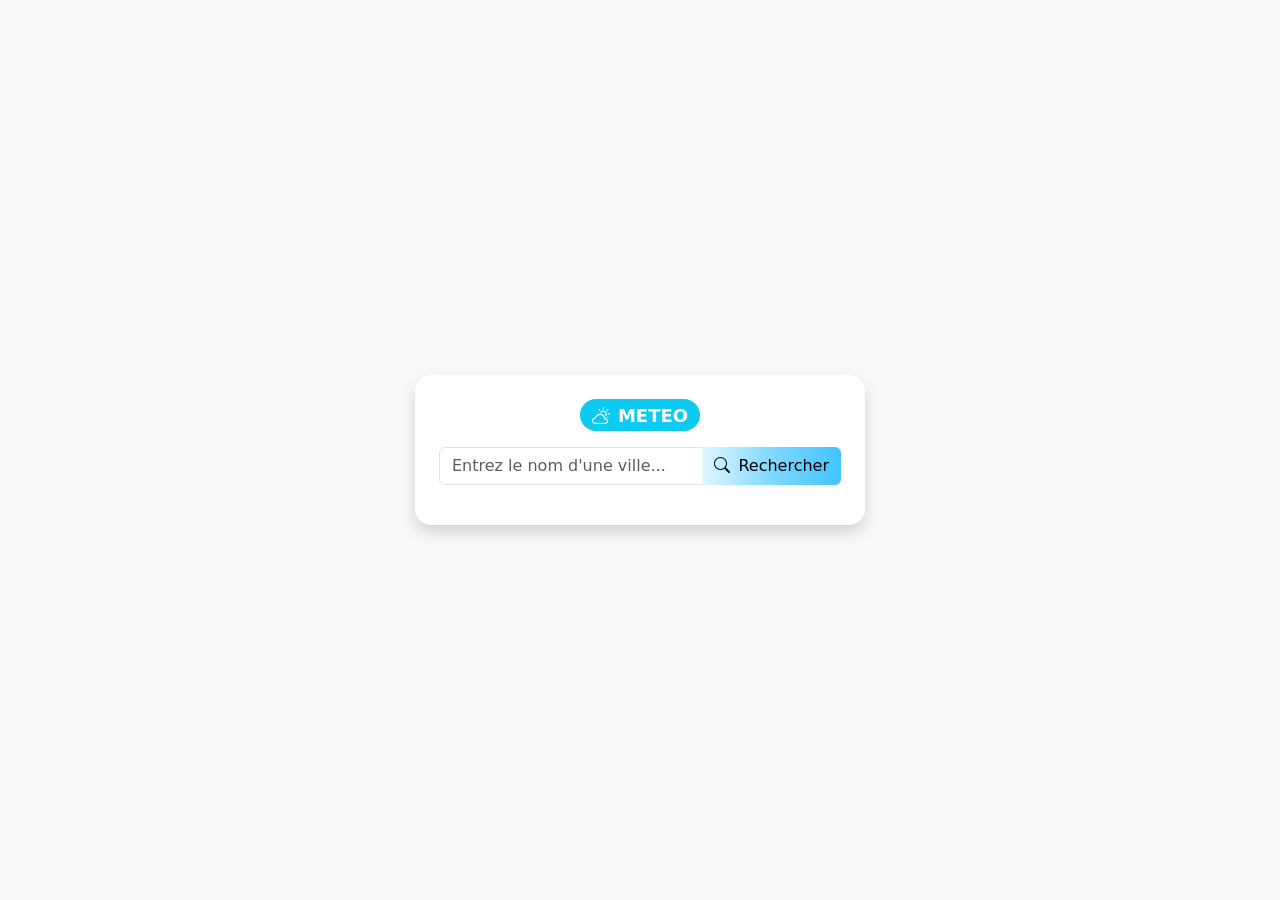
==== meteo.html @ 2a3bf315 "le projet météo" ====
<!DOCTYPE html>
<html lang="en">
<head>
    <meta charset="UTF-8">
    <meta name="viewport" content="width=device-width, initial-scale=1.0">
    <title>Document</title>

    <link href="https://cdn.jsdelivr.net/npm/bootstrap@5.3.0/dist/css/bootstrap.min.css" rel="stylesheet">
    <link href="https://fonts.googleapis.com/css2?family=Montserrat:wght@400;500;700&display=swap" rel="stylesheet">
    <link rel="stylesheet" href="https://cdnjs.cloudflare.com/ajax/libs/font-awesome/6.0.0/css/all.min.css">
    <link rel="stylesheet" href="https://cdnjs.cloudflare.com/ajax/libs/font-awesome/6.5.1/css/all.min.css">
    <link rel="stylesheet" href="https://cdn.jsdelivr.net/npm/bootstrap-icons@1.11.3/font/bootstrap-icons.min.css">

    <style>

        .btn:hover {
            
            background-image: linear-gradient(to right, #40c4ff, #80d8ff, #e0f7ff) !important;
            transform: scale(1.05);
            box-shadow: 0 4px 8px rgba(0, 0, 0, 0.15); /* Ombre douce sous le bouton */
            color: #002752 !important;
        }

        #title {
            background-color: #b5e6f7;
            border-radius: 25px;
            margin-left: 100px;
            margin-right: 100px;
            
        }

        li {
            list-style-type: none;
            font-weight: bold;
        }
    </style>


    
</head>

<body class="bg-light d-flex justify-content-center align-items-center min-vh-100 m-0">
    
    <div class="card p-4 shadow border-0 rounded-4" style="max-width: 450px; width: 100%;">
        <h4 class="text-center mb-3"><span class="badge rounded-pill bg-info"><i class="bi bi-cloud-sun me-2"></i>METEO</span></h4>

        <!-- Barre de recherche complète -->

        <div class="input-group mb-3">
            <input type="text" class="form-control" placeholder="Entrez le nom d'une ville..." id="ville">
            <button class="btn" type="button" id="button-addon2" style="background-image: linear-gradient(to right, #e0f7ff, #80d8ff, #40c4ff); color: #000; border: none;"><i class="bi bi-search me-2"></i>Rechercher</button>
        </div>
        <!-- Le bloc météo masqué viendra se placer juste ici plus tard -->
        <div id="bloc-meteo" class="d-none mt-3 text-center">
            <!-- Contenu des résultats -->
             <ul>
                <li>Pays: <span><p id="country"></p></span></li>
                <li>Région: <span><p id="area"></p></span></li>
                <li>Nom de la ville: <span><p id="name"></p></span></li>
                <li>Température: <span><p id="temperature"></p></span></li>
                <li>Humidité: <span><p id="humidity"></p></span></li>
                <li>Vent: <span><p id="wind"></p></span></li>
            </ul>
        </div>
    </div>


    <script>
        const bouton = document.getElementById("button-addon2");
        const input = document.getElementById("ville");
        const country = document.getElementById("country");
        const area = document.getElementById("area");
        const nom = document.getElementById("name");
        const temp = document.getElementById("temperature");
        const humi = document.getElementById("humidity");
        const air = document.getElementById("wind");
        const carteMeteo = document.getElementById("bloc-meteo");


        

        

        async function obtenirmeteo(ville) {

            try {
                const reponse = await fetch(`https://wttr.in/${encodeURIComponent(ville)}?format=j1`);
                const donnees = await reponse.json();

                country.textContent = donnees.nearest_area[0].country[0].value;
                
                nom.textContent = donnees.nearest_area[0].areaName[0].value;

                area.textContent = donnees.nearest_area[0]?.region[0].value;
                
                temp.textContent = `${donnees.current_condition[0].temp_C}°C`;
                humi.textContent = donnees.current_condition[0].humidity;
                air.textContent = `${donnees.current_condition[0].windspeedKmph}km/h`;

                
                carteMeteo.classList.remove("d-none");

            } catch (error) {
                alert("Erreur lors de la récupération des données. Veuillez vérifier le nom de la ville.");
                carteMeteo.classList.remove("d-none");

            }

            
            
        }

        bouton.addEventListener("click", () => {
            if (input.value !== "") {
                obtenirmeteo(input.value);
            }
            
        
            
        })
    </script>
</body>
</html>
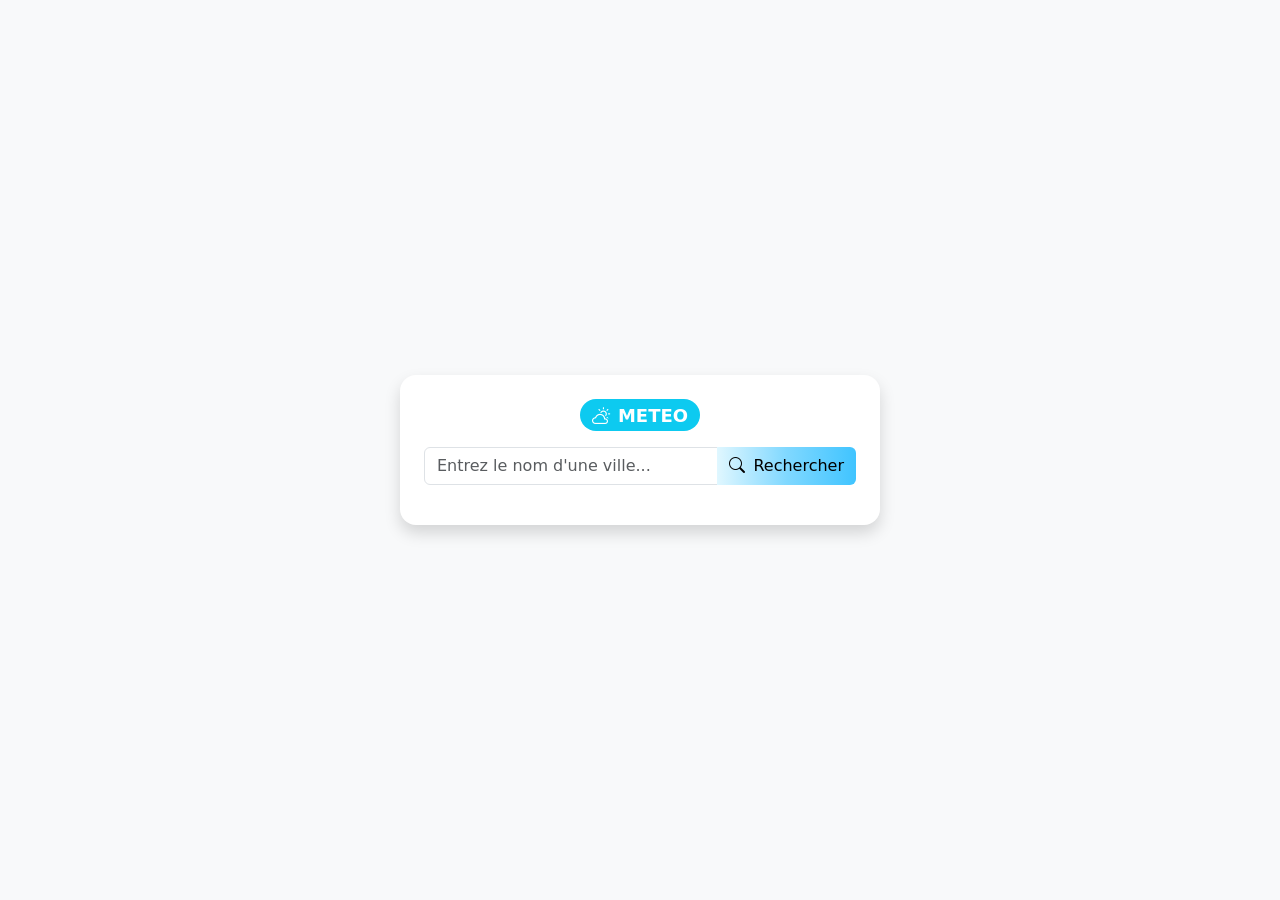
==== commit 310533c8: "météo presque terminé" ====
--- a/meteo.html
+++ b/meteo.html
@@ -3,12 +3,10 @@
 <head>
     <meta charset="UTF-8">
     <meta name="viewport" content="width=device-width, initial-scale=1.0">
-    <title>Document</title>
+    <title>Météo</title>
 
     <link href="https://cdn.jsdelivr.net/npm/bootstrap@5.3.0/dist/css/bootstrap.min.css" rel="stylesheet">
     <link href="https://fonts.googleapis.com/css2?family=Montserrat:wght@400;500;700&display=swap" rel="stylesheet">
-    <link rel="stylesheet" href="https://cdnjs.cloudflare.com/ajax/libs/font-awesome/6.0.0/css/all.min.css">
-    <link rel="stylesheet" href="https://cdnjs.cloudflare.com/ajax/libs/font-awesome/6.5.1/css/all.min.css">
     <link rel="stylesheet" href="https://cdn.jsdelivr.net/npm/bootstrap-icons@1.11.3/font/bootstrap-icons.min.css">
 
     <style>
@@ -16,7 +14,7 @@
         .btn:hover {
             
             background-image: linear-gradient(to right, #40c4ff, #80d8ff, #e0f7ff) !important;
-            transform: scale(1.05);
+            
             box-shadow: 0 4px 8px rgba(0, 0, 0, 0.15); /* Ombre douce sous le bouton */
             color: #002752 !important;
         }
@@ -41,67 +39,177 @@
 
 <body class="bg-light d-flex justify-content-center align-items-center min-vh-100 m-0">
     
-    <div class="card p-4 shadow border-0 rounded-4" style="max-width: 450px; width: 100%;">
+    <div class="card p-3 p-sm-4 shadow border-0 rounded-4 position-relative" style="max-width: 480px; width: 100%;">
+
+        <!-- Toast Flottant à cheval sur le bord supérieur -->
+        <div class="toast-container position-absolute top-0 start-50 translate-middle z-3" style="width: 85%;">
+            <div id="toast-meteo" class="toast align-items-center text-bg-success border-0 shadow" role="alert" aria-live="assertive" aria-atomic="true">
+                <div class="d-flex">
+                    <div class="toast-body p-2 text-center w-100" id="toast-message" style="font-size: 12px;">
+                        <!-- Le texte dynamique s'affichera ici -->
+                    </div>
+                    <button type="button" class="btn-close btn-close-white me-2 m-auto" data-bs-dismiss="toast" aria-label="Close"></button>
+                </div>
+            </div>
+        </div>
+
+
         <h4 class="text-center mb-3"><span class="badge rounded-pill bg-info"><i class="bi bi-cloud-sun me-2"></i>METEO</span></h4>
+        
 
         <!-- Barre de recherche complète -->
-
-        <div class="input-group mb-3">
-            <input type="text" class="form-control" placeholder="Entrez le nom d'une ville..." id="ville">
-            <button class="btn" type="button" id="button-addon2" style="background-image: linear-gradient(to right, #e0f7ff, #80d8ff, #40c4ff); color: #000; border: none;"><i class="bi bi-search me-2"></i>Rechercher</button>
-        </div>
+        <form id="rock">
+            <div class="input-group mb-3">
+                <input type="text" class="form-control" placeholder="Entrez le nom d'une ville..." id="ville" required>
+                <button class="btn" type="submit" id="button-addon2" style="background-image: linear-gradient(to right, #e0f7ff, #80d8ff, #40c4ff); color: #000; border: none;"><i class="bi bi-search me-1 me-sm-2"></i><span class="d-none d-sm-inline">Rechercher</span></button>
+            </div>
+        </form>
+            
         <!-- Le bloc météo masqué viendra se placer juste ici plus tard -->
-        <div id="bloc-meteo" class="d-none mt-3 text-center">
+        <div id="bloc-meteo" class="d-none mt-3">
             <!-- Contenu des résultats -->
-             <ul>
-                <li>Pays: <span><p id="country"></p></span></li>
-                <li>Région: <span><p id="area"></p></span></li>
-                <li>Nom de la ville: <span><p id="name"></p></span></li>
-                <li>Température: <span><p id="temperature"></p></span></li>
-                <li>Humidité: <span><p id="humidity"></p></span></li>
-                <li>Vent: <span><p id="wind"></p></span></li>
-            </ul>
+            
+                
         </div>
     </div>
 
-
+    <script src="https://cdn.jsdelivr.net/npm/bootstrap@5.3.0/dist/js/bootstrap.bundle.min.js"></script>   
+    
     <script>
+        const formulaire = document.getElementById("rock");
         const bouton = document.getElementById("button-addon2");
         const input = document.getElementById("ville");
-        const country = document.getElementById("country");
-        const area = document.getElementById("area");
-        const nom = document.getElementById("name");
-        const temp = document.getElementById("temperature");
-        const humi = document.getElementById("humidity");
-        const air = document.getElementById("wind");
         const carteMeteo = document.getElementById("bloc-meteo");
-
-
-        
-
-        
 
         async function obtenirmeteo(ville) {
 
             try {
                 const reponse = await fetch(`https://wttr.in/${encodeURIComponent(ville)}?format=j1`);
+                
+                if (!reponse.ok) {
+                    throw new Error (`Erreur HTTP (code ${reponse.status})`);
+                }
+
                 const donnees = await reponse.json();
 
-                country.textContent = donnees.nearest_area[0].country[0].value;
-                
-                nom.textContent = donnees.nearest_area[0].areaName[0].value;
-
-                area.textContent = donnees.nearest_area[0]?.region[0].value;
-                
-                temp.textContent = `${donnees.current_condition[0].temp_C}°C`;
-                humi.textContent = donnees.current_condition[0].humidity;
-                air.textContent = `${donnees.current_condition[0].windspeedKmph}km/h`;
-
-                
+
+                carteMeteo.innerHTML = `
+                    <div class="d-flex flex-column gap-3 gap-sm-3">
+
+                        <!--Pays-->
+                        <div class="d-flex overflow-hidden align-items-stretch rounded-3 ms-2 me-2 ms-sm-2 me-sm-2" >
+                            <div class="row w-50 g-0 bg-info align-items-center p-2 p-sm-3">
+                                <div class="col-3 text-center">
+                                    <i class="bi bi-globe-americas text-light fs-5"></i>
+                                </div>
+                                <div class="col-9 p-0">
+                                    <p class="text-light m-0" style="font-weight: bold; font-size: 15px;">Pays:</p>
+                                </div>
+                            </div>
+                            <div class="w-50 bg-light d-flex align-items-center justify-content-center p-2 p-sm-3">
+                                <p class="text-info fw-semibold text-center m-0">${donnees.nearest_area[0].country[0].value}</p>
+                            </div>
+                        </div>
+                        
+                        <!--Region-->
+                        <div class="d-flex overflow-hidden align-items-stretch rounded-3 ms-1 me-1 ms-sm-2 me-sm-2" >
+                            <div class="row w-50 g-0 bg-info align-items-center p-2 p-sm-3">
+                                <div class="col-3 text-center">
+                                    <i class="bi bi-map-fill text-light fs-5"></i>
+                                </div>
+                                <div class="col-9 p-0">
+
+                                    <p class="text-light m-0" style="font-weight: bold; font-size: 15px;">Région:</p>
+                                </div>
+                            </div>
+                            <div class="w-50 bg-light d-flex align-items-center justify-content-center p-2 p-sm-3">
+                                <p class="text-info text-center fw-semibold m-0">${donnees.nearest_area[0].region[0].value}</p>
+                            </div>
+                        </div>
+
+                        <!--Ville-->
+                        <div class="d-flex overflow-hidden align-items-stretch rounded-3 ms-1 me-1 ms-sm-2 me-sm-2" >
+                            <div class="row w-50 g-0 bg-info align-items-center p-2 p-sm-3">
+                                <div class="col-3 text-center">
+                                    <i class="bi bi-geo-alt-fill text-light fs-5"></i>
+                                </div>
+                                <div class="col-9 p-0">
+                                    <p class="text-light m-0" style="font-weight: bold; font-size: 15px;">Ville:</p>
+                            
+                                </div>
+                            </div>
+                            <div class="w-50 bg-light d-flex align-items-center justify-content-center p-2 p-sm-3">
+                                <p class="text-info text-center fw-semibold m-0">${donnees.nearest_area[0].areaName[0].value}</p>
+                            </div>
+                        </div>
+
+                        <!--Température-->
+                        <div class="d-flex overflow-hidden align-items-stretch rounded-3 ms-1 me-1 ms-sm-2 me-sm-2" >
+                            <div class="row w-50 g-0 bg-info align-items-center p-2 p-sm-3" >
+                                <div class="col-3 text-center">
+                                    <i class="bi bi-thermometer-half text-light fs-5"></i>
+                                </div>
+                                <div class="col-9 p-0">
+                                    <p class="text-light m-0" style="font-weight: bold; font-size: 15px;">Température:</p>
+                                </div>
+                            </div>
+                            <div class="w-50 bg-light d-flex align-items-center justify-content-center p-2 p-sm-3">
+                                <p class="text-info text-center fw-semibold m-0">${donnees.current_condition[0].temp_C}°C</p>
+                            </div>
+                        </div>
+
+                        <!--Humidité-->
+                        <div class="d-flex overflow-hidden align-items-stretch rounded-3 ms-1 me-1 ms-sm-2 me-sm-2" >
+                            <div class="row w-50 g-0 bg-info align-items-center p-2 p-sm-3">
+                                <div class="col-3 text-center">
+                                    <i class="bi bi-droplet text-light fs-5"></i>
+                                </div>
+                                <div class="col-9 p-0">
+                                
+                                    <p class=" text-light m-0" style="font-weight: bold; font-size: 15px;">Humidité:</p>
+                            
+                                </div>
+                            </div>
+                            <div class="w-50 bg-light d-flex align-items-center justify-content-center p-2 p-sm-3">
+                                <p class="text-info text-center fw-semibold m-0">${donnees.current_condition[0].humidity}%</p>
+                            </div>
+                        </div>
+
+                        <!--Vent-->
+                        <div class="d-flex overflow-hidden align-items-stretch rounded-3 ms-1 me-1 ms-sm-2 me-sm-2" >
+                            <div class="row w-50 g-0 bg-info align-items-center p-2 p-sm-3">
+                                <div class="col-3 text-center">
+                                    <i class="bi bi-wind text-light fs-5"></i>
+                                </div>
+                                <div class="col-9 p-0">
+                                    <p class="text-light m-0" style="font-weight: bold; font-size: 15px;">Vent:</p>
+                                </div>
+                            </div>
+                            <div class="w-50 bg-light d-flex align-items-center justify-content-center p-2 p-sm-3">
+                                <p class="text-info text-center fw-semibold m-0"">${donnees.current_condition[0].windspeedKmph} km/h</p>
+                            </div>
+                        
+                        </div>
+            
+                    </div>
+                `
                 carteMeteo.classList.remove("d-none");
 
+                // Mise à jour du message et déclenchement du Toast
+                const toastMessage = document.getElementById("toast-message");
+                toastMessage.innerHTML = `<i class="bi bi-check-circle-fill me-1"></i> Données du ${donnees.weather[0].date} à ${donnees.current_condition[0].observation_time} UTC`;
+
+                const toastElement = document.getElementById("toast-meteo");
+                const toast = new bootstrap.Toast(toastElement, { delay: 3000 });
+                toast.show();
+
             } catch (error) {
-                alert("Erreur lors de la récupération des données. Veuillez vérifier le nom de la ville.");
+                carteMeteo.innerHTML = `
+                    <div class="alert alert-danger d-flex align-items-center" role="alert">
+                        <i class="bi bi-exclamation-triangle-fill fs-4 me-2"></i>
+                        <div>Erreur. Veuillez vérifier le nom de la ville et réessayer.</div>
+                    </div>
+                `
                 carteMeteo.classList.remove("d-none");
 
             }
@@ -110,14 +218,14 @@
             
         }
 
-        bouton.addEventListener("click", () => {
-            if (input.value !== "") {
-                obtenirmeteo(input.value);
+        formulaire.addEventListener("submit", (e) => {
+            e.preventDefault();
+
+            if (input.value.trim() !== "") {
+                obtenirmeteo(input.value.trim());
             }
-            
-        
-            
         })
     </script>
+
 </body>
 </html>
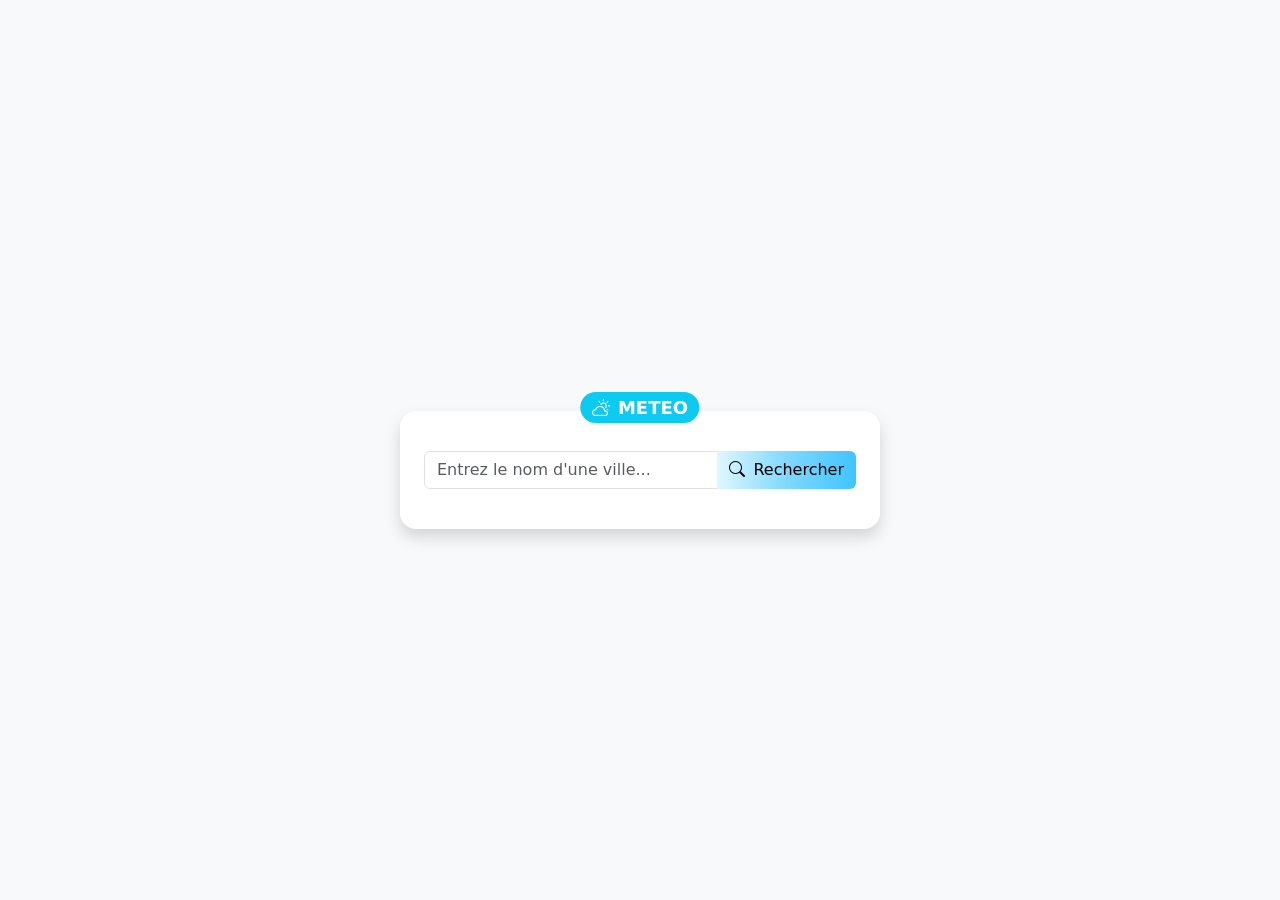
==== commit 0ab478e9: "le projet météo complet" ====
--- a/meteo.html
+++ b/meteo.html
@@ -1,5 +1,5 @@
 <!DOCTYPE html>
-<html lang="en">
+<html lang="fr">
 <head>
     <meta charset="UTF-8">
     <meta name="viewport" content="width=device-width, initial-scale=1.0">
@@ -37,12 +37,12 @@
     
 </head>
 
-<body class="bg-light d-flex justify-content-center align-items-center min-vh-100 m-0">
+<body class="bg-light d-flex justify-content-center align-items-center min-vh-100 m-0 pt-3 pt-sm-5 pb-2">
     
     <div class="card p-3 p-sm-4 shadow border-0 rounded-4 position-relative" style="max-width: 480px; width: 100%;">
 
         <!-- Toast Flottant à cheval sur le bord supérieur -->
-        <div class="toast-container position-absolute top-0 start-50 translate-middle z-3" style="width: 85%;">
+        <div class="toast-container position-fixed top-0 start-50 translate-middle-x z-3" style="width: 85%; max-width: 400px;">
             <div id="toast-meteo" class="toast align-items-center text-bg-success border-0 shadow" role="alert" aria-live="assertive" aria-atomic="true">
                 <div class="d-flex">
                     <div class="toast-body p-2 text-center w-100" id="toast-message" style="font-size: 12px;">
@@ -54,12 +54,12 @@
         </div>
 
 
-        <h4 class="text-center mb-3"><span class="badge rounded-pill bg-info"><i class="bi bi-cloud-sun me-2"></i>METEO</span></h4>
+        <h4 class="text-center position-absolute start-50 translate-middle-x" style="top: -19px;"><span class="badge rounded-pill bg-info"><i class="bi bi-cloud-sun me-2"></i>METEO</span></h4>
         
 
         <!-- Barre de recherche complète -->
         <form id="rock">
-            <div class="input-group mb-3">
+            <div class="input-group mb-3 mt-3">
                 <input type="text" class="form-control" placeholder="Entrez le nom d'une ville..." id="ville" required>
                 <button class="btn" type="submit" id="button-addon2" style="background-image: linear-gradient(to right, #e0f7ff, #80d8ff, #40c4ff); color: #000; border: none;"><i class="bi bi-search me-1 me-sm-2"></i><span class="d-none d-sm-inline">Rechercher</span></button>
             </div>
@@ -90,7 +90,16 @@
                     throw new Error (`Erreur HTTP (code ${reponse.status})`);
                 }
 
+                
                 const donnees = await reponse.json();
+                const country = donnees.nearest_area?.[0]?.country?.[0]?.value || "Indisponible";
+                const area = donnees.nearest_area?.[0]?.region?.[0]?.value || "Indisponible";
+                const town = donnees.nearest_area?.[0]?.areaName?.[0]?.value || "Indisponible";
+                const temp = donnees.current_condition?.[0]?.temp_C || "Indisponible";
+                const cold = donnees.current_condition?.[0]?.humidity || "Indisponible";
+                const wind = donnees.current_condition?.[0]?.windspeedKmph || "Indisponible";
+                const description = donnees.current_condition?.[0]?.lang_fr?.[0]?.value || donnees.current_condition?.[0]?.weatherDesc?.[0]?.value || "Non disponible";
+                const luck = donnees?.weather?.[0]?.hourly?.[0]?.chanceofrain || "0";
 
 
                 carteMeteo.innerHTML = `
@@ -107,7 +116,7 @@
                                 </div>
                             </div>
                             <div class="w-50 bg-light d-flex align-items-center justify-content-center p-2 p-sm-3">
-                                <p class="text-info fw-semibold text-center m-0">${donnees.nearest_area[0].country[0].value}</p>
+                                <p class="text-info fw-semibold text-center m-0">${country}</p>
                             </div>
                         </div>
                         
@@ -123,7 +132,7 @@
                                 </div>
                             </div>
                             <div class="w-50 bg-light d-flex align-items-center justify-content-center p-2 p-sm-3">
-                                <p class="text-info text-center fw-semibold m-0">${donnees.nearest_area[0].region[0].value}</p>
+                                <p class="text-info text-center fw-semibold m-0">${area}</p>
                             </div>
                         </div>
 
@@ -139,7 +148,7 @@
                                 </div>
                             </div>
                             <div class="w-50 bg-light d-flex align-items-center justify-content-center p-2 p-sm-3">
-                                <p class="text-info text-center fw-semibold m-0">${donnees.nearest_area[0].areaName[0].value}</p>
+                                <p class="text-info text-center fw-semibold m-0">${town}</p>
                             </div>
                         </div>
 
@@ -154,7 +163,7 @@
                                 </div>
                             </div>
                             <div class="w-50 bg-light d-flex align-items-center justify-content-center p-2 p-sm-3">
-                                <p class="text-info text-center fw-semibold m-0">${donnees.current_condition[0].temp_C}°C</p>
+                                <p class="text-info text-center fw-semibold m-0">${temp}${temp !=="Indisponible" ? "°C" : ""}</p>
                             </div>
                         </div>
 
@@ -171,7 +180,7 @@
                                 </div>
                             </div>
                             <div class="w-50 bg-light d-flex align-items-center justify-content-center p-2 p-sm-3">
-                                <p class="text-info text-center fw-semibold m-0">${donnees.current_condition[0].humidity}%</p>
+                                <p class="text-info text-center fw-semibold m-0">${cold}${cold !=="Indisponible" ? "%" : ""}</p>
                             </div>
                         </div>
 
@@ -186,10 +195,14 @@
                                 </div>
                             </div>
                             <div class="w-50 bg-light d-flex align-items-center justify-content-center p-2 p-sm-3">
-                                <p class="text-info text-center fw-semibold m-0"">${donnees.current_condition[0].windspeedKmph} km/h</p>
+                                <p class="text-info text-center fw-semibold m-0">${wind}${wind !=="Indisponible" ? "km/h" : ""}</p>
                             </div>
                         
                         </div>
+
+                        <div class="rounded-3 w-100 h-auto align-items-center justify-content-center" style="background-image: linear-gradient(to bottom, #40c4ff, #80d8ff, #e0f7ff);">
+                            <p class="p-3 mb-0 fw-bold" style="font-size: 17px;">Cette ville est sous la condition suivante: <strong>${description}</strong> avec <strong>${luck}%</strong> de risque de pluie.</p>
+                        </div> 
             
                     </div>
                 `
@@ -197,7 +210,14 @@
 
                 // Mise à jour du message et déclenchement du Toast
                 const toastMessage = document.getElementById("toast-message");
-                toastMessage.innerHTML = `<i class="bi bi-check-circle-fill me-1"></i> Données du ${donnees.weather[0].date} à ${donnees.current_condition[0].observation_time} UTC`;
+                const date = donnees.weather?.[0]?.date;
+                const hour = donnees.current_condition?.[0]?.observation_time;
+                if (date && hour) {
+                    toastMessage.innerHTML = `<i class="bi bi-check-circle-fill me-1"></i> Données du ${date} à ${hour} UTC`;
+
+                } else {
+                    toastMessage.innerHTML = `<i class="bi bi-check-circle-fill me-1"></i> Données météo récupérées avec succès`;
+                }
 
                 const toastElement = document.getElementById("toast-meteo");
                 const toast = new bootstrap.Toast(toastElement, { delay: 3000 });
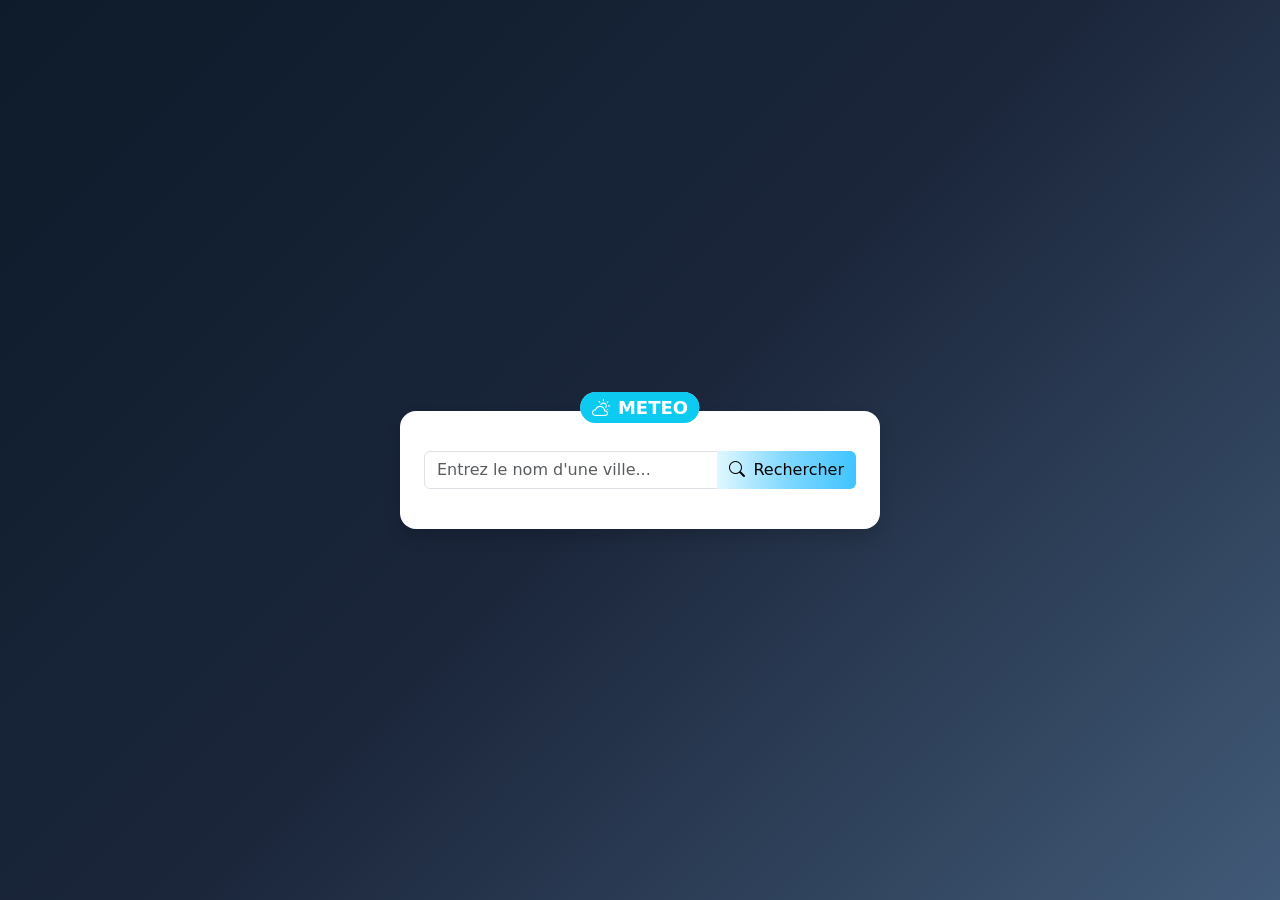
==== commit 0acba237: "refactorisation: separation html, css et js" ====
--- a/meteo.html
+++ b/meteo.html
@@ -8,60 +8,37 @@
     <link href="https://cdn.jsdelivr.net/npm/bootstrap@5.3.0/dist/css/bootstrap.min.css" rel="stylesheet">
     <link href="https://fonts.googleapis.com/css2?family=Montserrat:wght@400;500;700&display=swap" rel="stylesheet">
     <link rel="stylesheet" href="https://cdn.jsdelivr.net/npm/bootstrap-icons@1.11.3/font/bootstrap-icons.min.css">
-
-    <style>
-
-        .btn:hover {
-            
-            background-image: linear-gradient(to right, #40c4ff, #80d8ff, #e0f7ff) !important;
-            
-            box-shadow: 0 4px 8px rgba(0, 0, 0, 0.15); /* Ombre douce sous le bouton */
-            color: #002752 !important;
-        }
-
-        #title {
-            background-color: #b5e6f7;
-            border-radius: 25px;
-            margin-left: 100px;
-            margin-right: 100px;
-            
-        }
-
-        li {
-            list-style-type: none;
-            font-weight: bold;
-        }
-    </style>
+    <link rel="stylesheet" href="meteo.css">
 
 
     
 </head>
 
-<body class="bg-light d-flex justify-content-center align-items-center min-vh-100 m-0 pt-3 pt-sm-5 pb-2">
+<body class=" d-flex justify-content-center align-items-center min-vh-100 m-0 pt-3 pt-sm-5 pb-2">
     
-    <div class="card p-3 p-sm-4 shadow border-0 rounded-4 position-relative" style="max-width: 480px; width: 100%;">
+    <div class="card p-3 p-sm-4 shadow border-0 rounded-4 position-relative" id="sky">
 
         <!-- Toast Flottant à cheval sur le bord supérieur -->
-        <div class="toast-container position-fixed top-0 start-50 translate-middle-x z-3" style="width: 85%; max-width: 400px;">
+        <div class="toast-container position-fixed top-0 start-50 translate-middle-x z-3" id="toast-start">
             <div id="toast-meteo" class="toast align-items-center text-bg-success border-0 shadow" role="alert" aria-live="assertive" aria-atomic="true">
                 <div class="d-flex">
-                    <div class="toast-body p-2 text-center w-100" id="toast-message" style="font-size: 12px;">
+                    <div class="toast-body p-2 text-center w-100" id="toast-message">
                         <!-- Le texte dynamique s'affichera ici -->
-                    </div>
+                   </div>
                     <button type="button" class="btn-close btn-close-white me-2 m-auto" data-bs-dismiss="toast" aria-label="Close"></button>
                 </div>
             </div>
         </div>
 
 
-        <h4 class="text-center position-absolute start-50 translate-middle-x" style="top: -19px;"><span class="badge rounded-pill bg-info"><i class="bi bi-cloud-sun me-2"></i>METEO</span></h4>
+        <h4 class="text-center position-absolute start-50 translate-middle-x" id="title"><span class="badge rounded-pill bg-info"><i class="bi bi-cloud-sun me-2"></i>METEO</span></h4>
         
 
         <!-- Barre de recherche complète -->
         <form id="rock">
             <div class="input-group mb-3 mt-3">
                 <input type="text" class="form-control" placeholder="Entrez le nom d'une ville..." id="ville" required>
-                <button class="btn" type="submit" id="button-addon2" style="background-image: linear-gradient(to right, #e0f7ff, #80d8ff, #40c4ff); color: #000; border: none;"><i class="bi bi-search me-1 me-sm-2"></i><span class="d-none d-sm-inline">Rechercher</span></button>
+                <button class="btn" type="submit" id="button-addon2" ><i class="bi bi-search me-1 me-sm-2"></i><span class="d-none d-sm-inline">Rechercher</span></button>
             </div>
         </form>
             
@@ -75,177 +52,9 @@
 
     <script src="https://cdn.jsdelivr.net/npm/bootstrap@5.3.0/dist/js/bootstrap.bundle.min.js"></script>   
     
-    <script>
-        const formulaire = document.getElementById("rock");
-        const bouton = document.getElementById("button-addon2");
-        const input = document.getElementById("ville");
-        const carteMeteo = document.getElementById("bloc-meteo");
-
-        async function obtenirmeteo(ville) {
-
-            try {
-                const reponse = await fetch(`https://wttr.in/${encodeURIComponent(ville)}?format=j1`);
-                
-                if (!reponse.ok) {
-                    throw new Error (`Erreur HTTP (code ${reponse.status})`);
-                }
-
-                
-                const donnees = await reponse.json();
-                const country = donnees.nearest_area?.[0]?.country?.[0]?.value || "Indisponible";
-                const area = donnees.nearest_area?.[0]?.region?.[0]?.value || "Indisponible";
-                const town = donnees.nearest_area?.[0]?.areaName?.[0]?.value || "Indisponible";
-                const temp = donnees.current_condition?.[0]?.temp_C || "Indisponible";
-                const cold = donnees.current_condition?.[0]?.humidity || "Indisponible";
-                const wind = donnees.current_condition?.[0]?.windspeedKmph || "Indisponible";
-                const description = donnees.current_condition?.[0]?.lang_fr?.[0]?.value || donnees.current_condition?.[0]?.weatherDesc?.[0]?.value || "Non disponible";
-                const luck = donnees?.weather?.[0]?.hourly?.[0]?.chanceofrain || "0";
-
-
-                carteMeteo.innerHTML = `
-                    <div class="d-flex flex-column gap-3 gap-sm-3">
-
-                        <!--Pays-->
-                        <div class="d-flex overflow-hidden align-items-stretch rounded-3 ms-2 me-2 ms-sm-2 me-sm-2" >
-                            <div class="row w-50 g-0 bg-info align-items-center p-2 p-sm-3">
-                                <div class="col-3 text-center">
-                                    <i class="bi bi-globe-americas text-light fs-5"></i>
-                                </div>
-                                <div class="col-9 p-0">
-                                    <p class="text-light m-0" style="font-weight: bold; font-size: 15px;">Pays:</p>
-                                </div>
-                            </div>
-                            <div class="w-50 bg-light d-flex align-items-center justify-content-center p-2 p-sm-3">
-                                <p class="text-info fw-semibold text-center m-0">${country}</p>
-                            </div>
-                        </div>
-                        
-                        <!--Region-->
-                        <div class="d-flex overflow-hidden align-items-stretch rounded-3 ms-1 me-1 ms-sm-2 me-sm-2" >
-                            <div class="row w-50 g-0 bg-info align-items-center p-2 p-sm-3">
-                                <div class="col-3 text-center">
-                                    <i class="bi bi-map-fill text-light fs-5"></i>
-                                </div>
-                                <div class="col-9 p-0">
-
-                                    <p class="text-light m-0" style="font-weight: bold; font-size: 15px;">Région:</p>
-                                </div>
-                            </div>
-                            <div class="w-50 bg-light d-flex align-items-center justify-content-center p-2 p-sm-3">
-                                <p class="text-info text-center fw-semibold m-0">${area}</p>
-                            </div>
-                        </div>
-
-                        <!--Ville-->
-                        <div class="d-flex overflow-hidden align-items-stretch rounded-3 ms-1 me-1 ms-sm-2 me-sm-2" >
-                            <div class="row w-50 g-0 bg-info align-items-center p-2 p-sm-3">
-                                <div class="col-3 text-center">
-                                    <i class="bi bi-geo-alt-fill text-light fs-5"></i>
-                                </div>
-                                <div class="col-9 p-0">
-                                    <p class="text-light m-0" style="font-weight: bold; font-size: 15px;">Ville:</p>
-                            
-                                </div>
-                            </div>
-                            <div class="w-50 bg-light d-flex align-items-center justify-content-center p-2 p-sm-3">
-                                <p class="text-info text-center fw-semibold m-0">${town}</p>
-                            </div>
-                        </div>
-
-                        <!--Température-->
-                        <div class="d-flex overflow-hidden align-items-stretch rounded-3 ms-1 me-1 ms-sm-2 me-sm-2" >
-                            <div class="row w-50 g-0 bg-info align-items-center p-2 p-sm-3" >
-                                <div class="col-3 text-center">
-                                    <i class="bi bi-thermometer-half text-light fs-5"></i>
-                                </div>
-                                <div class="col-9 p-0">
-                                    <p class="text-light m-0" style="font-weight: bold; font-size: 15px;">Température:</p>
-                                </div>
-                            </div>
-                            <div class="w-50 bg-light d-flex align-items-center justify-content-center p-2 p-sm-3">
-                                <p class="text-info text-center fw-semibold m-0">${temp}${temp !=="Indisponible" ? "°C" : ""}</p>
-                            </div>
-                        </div>
-
-                        <!--Humidité-->
-                        <div class="d-flex overflow-hidden align-items-stretch rounded-3 ms-1 me-1 ms-sm-2 me-sm-2" >
-                            <div class="row w-50 g-0 bg-info align-items-center p-2 p-sm-3">
-                                <div class="col-3 text-center">
-                                    <i class="bi bi-droplet text-light fs-5"></i>
-                                </div>
-                                <div class="col-9 p-0">
-                                
-                                    <p class=" text-light m-0" style="font-weight: bold; font-size: 15px;">Humidité:</p>
-                            
-                                </div>
-                            </div>
-                            <div class="w-50 bg-light d-flex align-items-center justify-content-center p-2 p-sm-3">
-                                <p class="text-info text-center fw-semibold m-0">${cold}${cold !=="Indisponible" ? "%" : ""}</p>
-                            </div>
-                        </div>
-
-                        <!--Vent-->
-                        <div class="d-flex overflow-hidden align-items-stretch rounded-3 ms-1 me-1 ms-sm-2 me-sm-2" >
-                            <div class="row w-50 g-0 bg-info align-items-center p-2 p-sm-3">
-                                <div class="col-3 text-center">
-                                    <i class="bi bi-wind text-light fs-5"></i>
-                                </div>
-                                <div class="col-9 p-0">
-                                    <p class="text-light m-0" style="font-weight: bold; font-size: 15px;">Vent:</p>
-                                </div>
-                            </div>
-                            <div class="w-50 bg-light d-flex align-items-center justify-content-center p-2 p-sm-3">
-                                <p class="text-info text-center fw-semibold m-0">${wind}${wind !=="Indisponible" ? "km/h" : ""}</p>
-                            </div>
-                        
-                        </div>
-
-                        <div class="rounded-3 w-100 h-auto align-items-center justify-content-center" style="background-image: linear-gradient(to bottom, #40c4ff, #80d8ff, #e0f7ff);">
-                            <p class="p-3 mb-0 fw-bold" style="font-size: 17px;">Cette ville est sous la condition suivante: <strong>${description}</strong> avec <strong>${luck}%</strong> de risque de pluie.</p>
-                        </div> 
-            
-                    </div>
-                `
-                carteMeteo.classList.remove("d-none");
-
-                // Mise à jour du message et déclenchement du Toast
-                const toastMessage = document.getElementById("toast-message");
-                const date = donnees.weather?.[0]?.date;
-                const hour = donnees.current_condition?.[0]?.observation_time;
-                if (date && hour) {
-                    toastMessage.innerHTML = `<i class="bi bi-check-circle-fill me-1"></i> Données du ${date} à ${hour} UTC`;
-
-                } else {
-                    toastMessage.innerHTML = `<i class="bi bi-check-circle-fill me-1"></i> Données météo récupérées avec succès`;
-                }
-
-                const toastElement = document.getElementById("toast-meteo");
-                const toast = new bootstrap.Toast(toastElement, { delay: 3000 });
-                toast.show();
-
-            } catch (error) {
-                carteMeteo.innerHTML = `
-                    <div class="alert alert-danger d-flex align-items-center" role="alert">
-                        <i class="bi bi-exclamation-triangle-fill fs-4 me-2"></i>
-                        <div>Erreur. Veuillez vérifier le nom de la ville et réessayer.</div>
-                    </div>
-                `
-                carteMeteo.classList.remove("d-none");
-
-            }
-
-            
-            
-        }
-
-        formulaire.addEventListener("submit", (e) => {
-            e.preventDefault();
-
-            if (input.value.trim() !== "") {
-                obtenirmeteo(input.value.trim());
-            }
-        })
-    </script>
+    <script src="meteo.js"></script>
+        
+    
 
 </body>
 </html>
--- a/meteo.css
+++ b/meteo.css
@@ -0,0 +1,63 @@
+body {
+
+    background: linear-gradient(135deg, #0d1b2a, #1b263b, #415a77) !important;
+}
+
+#sky {
+    max-width: 480px; 
+    width: 100%;
+}
+
+#toast-start {
+    width: 85%; 
+    max-width: 400px;
+}
+
+#toast-message {
+    font-size: 12px;
+}
+
+
+
+.btn:hover {
+            
+    background-image: linear-gradient(to right, #40c4ff, #80d8ff, #e0f7ff) !important;
+            
+    box-shadow: 0 4px 8px rgba(0, 0, 0, 0.15); /* Ombre douce sous le bouton */
+    color: #002752 !important;
+}
+
+#title {
+    background-color: #b5e6f7;
+    border-radius: 25px;
+    top: -19px;
+    margin: 0 !important;
+    
+    
+            
+}
+
+#button-addon2 {
+    background-image: linear-gradient(to right, #e0f7ff, #80d8ff, #40c4ff); color: #000;
+    border: none;
+}
+
+li {
+    list-style-type: none;
+    font-weight: bold;
+}
+
+        
+
+.subtitle {
+    font-weight: bold; 
+    font-size: 15px;
+}
+
+#describe {
+    background-image: linear-gradient(to bottom, #40c4ff, #80d8ff, #e0f7ff);
+}
+
+#describing {
+    font-size: 17px;
+}
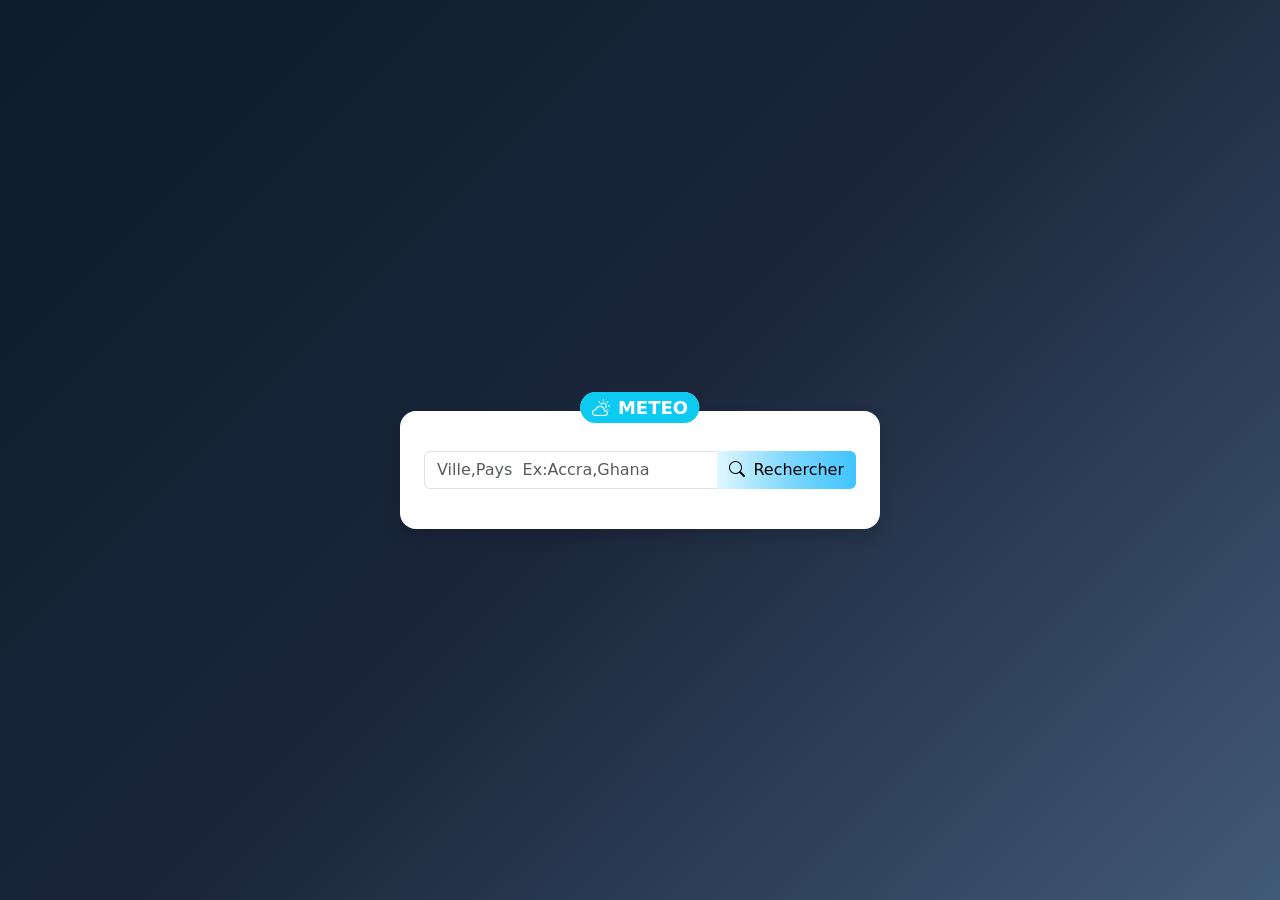
==== commit 616dc8fa: "météo améliorée" ====
--- a/meteo.html
+++ b/meteo.html
@@ -37,7 +37,7 @@
         <!-- Barre de recherche complète -->
         <form id="rock">
             <div class="input-group mb-3 mt-3">
-                <input type="text" class="form-control" placeholder="Entrez le nom d'une ville..." id="ville" required>
+                <input type="text" class="form-control" placeholder="Ville,Pays  Ex:Accra,Ghana" id="ville" required>
                 <button class="btn" type="submit" id="button-addon2" ><i class="bi bi-search me-1 me-sm-2"></i><span class="d-none d-sm-inline">Rechercher</span></button>
             </div>
         </form>
--- a/meteo.css
+++ b/meteo.css
@@ -60,4 +60,33 @@
 
 #describing {
     font-size: 17px;
+}
+/* ============================================================
+   ✨ EFFETS DE SURVOL — Blocs d'infos météo
+   ============================================================ */
+
+#bloc-meteo .d-flex.overflow-hidden {
+    transition: transform 0.25s ease, box-shadow 0.25s ease;
+}
+
+#bloc-meteo .d-flex.overflow-hidden:hover {
+    transform: translateY(-2px);
+    box-shadow: 0 6px 16px rgba(64, 196, 255, 0.25);
+}
+
+#bloc-meteo .bi {
+    transition: transform 0.25s ease;
+}
+
+#bloc-meteo .d-flex.overflow-hidden:hover .bi {
+    transform: scale(1.15);
+}
+
+#describe {
+    transition: transform 0.25s ease, box-shadow 0.25s ease;
+}
+
+#describe:hover {
+    transform: translateY(-2px);
+    box-shadow: 0 6px 16px rgba(64, 196, 255, 0.3);
 }
